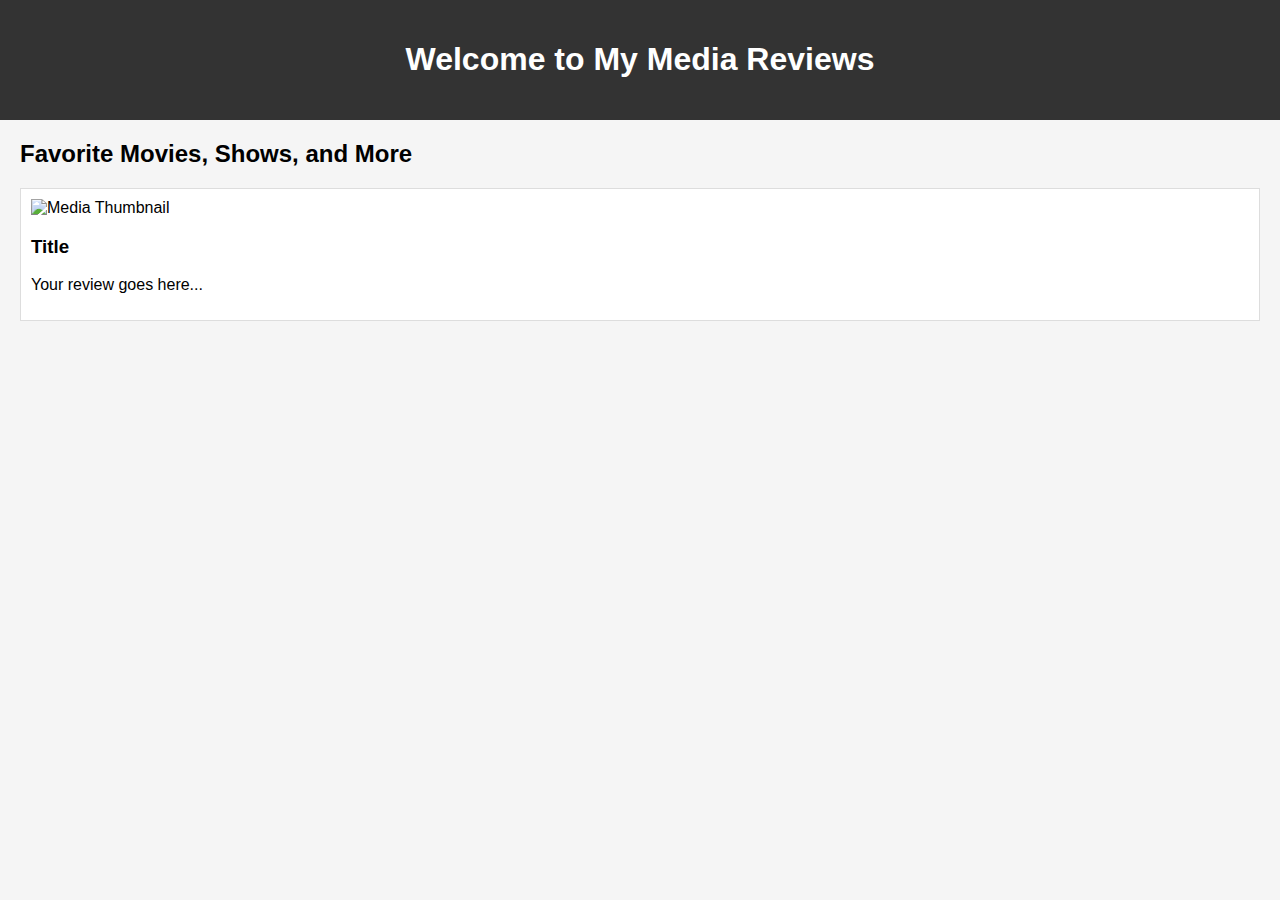
==== index.html @ 51f01a9e "first test" ====
<!DOCTYPE html>
<html lang="en">

<head>
   <meta charset="UTF-8">
   <meta name="viewport" content="width=device-width, initial-scale=1.0">
   <title>My Media Reviews</title>
   <link rel="stylesheet" href="styles.css">
</head>

<body>
   <header>
      <h1>Welcome to My Media Reviews</h1>
   </header>
   <section>
      <h2>Favorite Movies, Shows, and More</h2>
      <div class="review">
         <img src="path-to-image.jpg" alt="Media Thumbnail">
         <h3>Title</h3>
         <p>Your review goes here...</p>
      </div>
   </section>
</body>

</html>
---- styles.css ----
body {
   font-family: Arial, sans-serif;
   margin: 0;
   padding: 0;
   background-color: #f5f5f5;
}

header {
   background-color: #333;
   color: white;
   padding: 20px;
   text-align: center;
}

section {
   margin: 20px;
}

.review {
   border: 1px solid #ddd;
   padding: 10px;
   margin-top: 10px;
   background-color: white;
}
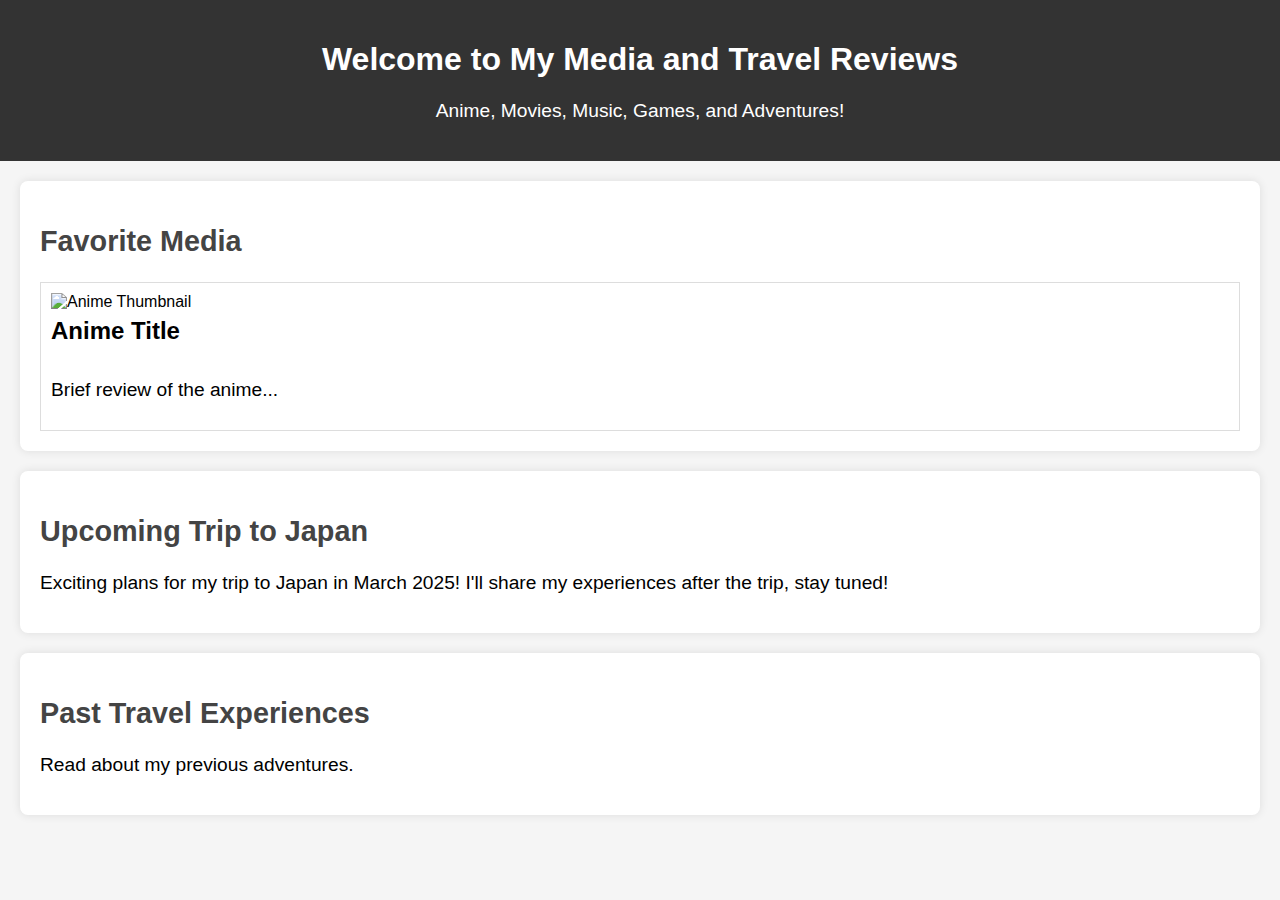
==== commit 5b510d2e: "Update index.html" ====
--- a/index.html
+++ b/index.html
@@ -4,22 +4,37 @@
 <head>
    <meta charset="UTF-8">
    <meta name="viewport" content="width=device-width, initial-scale=1.0">
-   <title>My Media Reviews</title>
+   <title>My Media Reviews and Travels</title>
    <link rel="stylesheet" href="styles.css">
 </head>
 
 <body>
    <header>
-      <h1>Welcome to My Media Reviews</h1>
+      <h1>Welcome to My Media and Travel Reviews</h1>
+      <p>Anime, Movies, Music, Games, and Adventures!</p>
    </header>
+
    <section>
-      <h2>Favorite Movies, Shows, and More</h2>
+      <h2>Favorite Media</h2>
       <div class="review">
-         <img src="path-to-image.jpg" alt="Media Thumbnail">
-         <h3>Title</h3>
-         <p>Your review goes here...</p>
+         <img src="path-to-image.jpg" alt="Anime Thumbnail">
+         <h3>Anime Title</h3>
+         <p>Brief review of the anime...</p>
       </div>
+      <!-- Add more media reviews here -->
    </section>
+
+   <section>
+      <h2>Upcoming Trip to Japan</h2>
+      <p>Exciting plans for my trip to Japan in March 2025! I'll share my experiences after the trip, stay tuned!</p>
+   </section>
+
+   <section>
+      <h2>Past Travel Experiences</h2>
+      <p>Read about my previous adventures.</p>
+      <!-- Add past trip summaries -->
+   </section>
+
 </body>
 
-</html>+</html>
--- a/styles.css
+++ b/styles.css
@@ -1,5 +1,5 @@
 body {
-   font-family: Arial, sans-serif;
+   font-family: 'Arial', sans-serif;
    margin: 0;
    padding: 0;
    background-color: #f5f5f5;
@@ -14,6 +14,10 @@
 
 section {
    margin: 20px;
+   padding: 20px;
+   background-color: #fff;
+   border-radius: 8px;
+   box-shadow: 0 0 10px rgba(0, 0, 0, 0.1);
 }
 
 .review {
@@ -21,4 +25,28 @@
    padding: 10px;
    margin-top: 10px;
    background-color: white;
-}+}
+
+.review img {
+   max-width: 150px;
+   margin-right: 20px;
+   float: left;
+}
+
+.review h3 {
+   font-size: 1.5em;
+}
+
+.review p {
+   clear: both;
+   padding-top: 10px;
+}
+
+h2 {
+   color: #444;
+   font-size: 1.8em;
+}
+
+p {
+   font-size: 1.2em;
+}
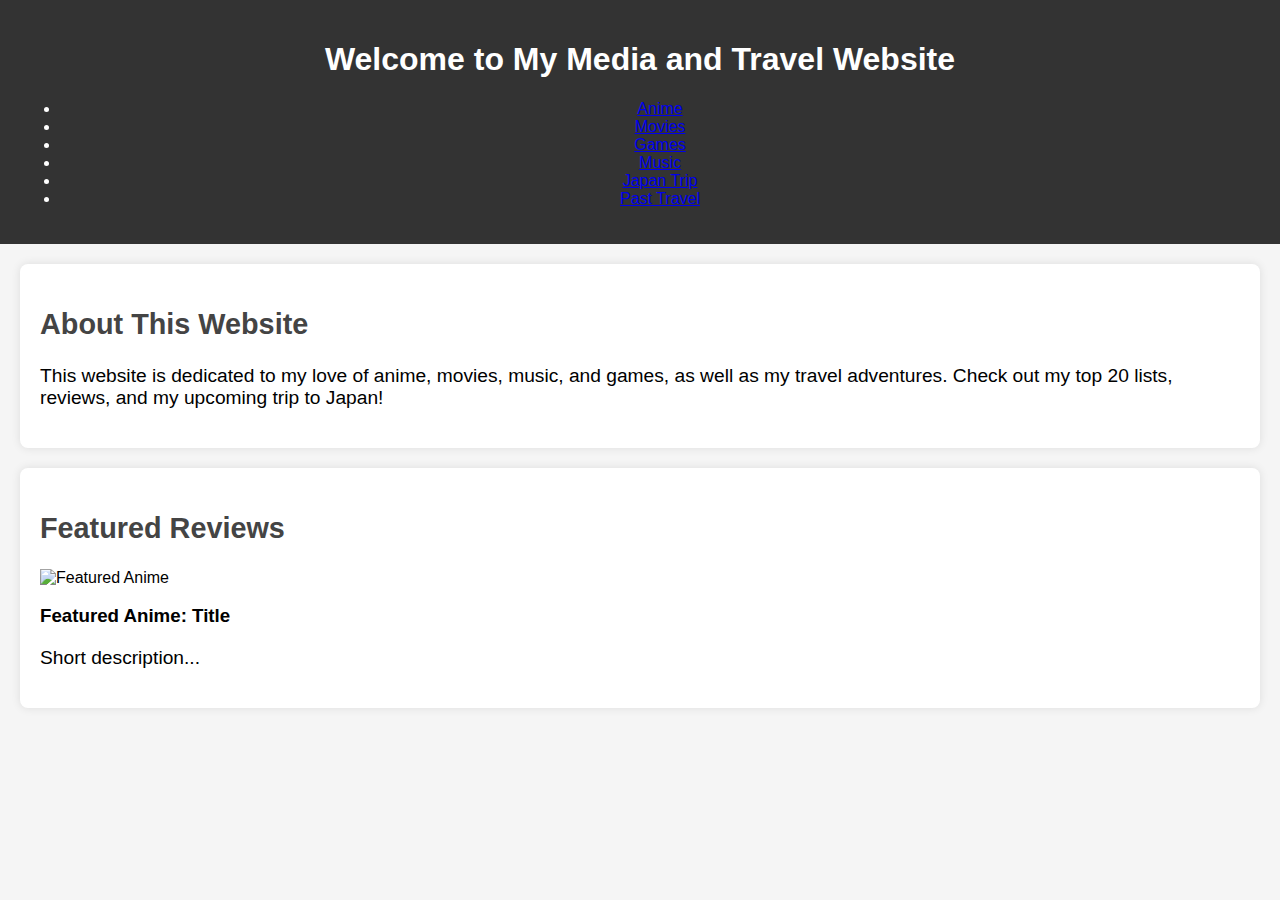
==== commit 4a7605f6: "Update index.html" ====
--- a/index.html
+++ b/index.html
@@ -4,37 +4,39 @@
 <head>
    <meta charset="UTF-8">
    <meta name="viewport" content="width=device-width, initial-scale=1.0">
-   <title>My Media Reviews and Travels</title>
+   <title>My Media and Travel Website</title>
    <link rel="stylesheet" href="styles.css">
 </head>
 
 <body>
    <header>
-      <h1>Welcome to My Media and Travel Reviews</h1>
-      <p>Anime, Movies, Music, Games, and Adventures!</p>
+      <h1>Welcome to My Media and Travel Website</h1>
+      <nav>
+         <ul>
+            <li><a href="anime.html">Anime</a></li>
+            <li><a href="movies.html">Movies</a></li>
+            <li><a href="games.html">Games</a></li>
+            <li><a href="music.html">Music</a></li>
+            <li><a href="japan_trip.html">Japan Trip</a></li>
+            <li><a href="travel.html">Past Travel</a></li>
+         </ul>
+      </nav>
    </header>
 
-   <section>
-      <h2>Favorite Media</h2>
-      <div class="review">
-         <img src="path-to-image.jpg" alt="Anime Thumbnail">
-         <h3>Anime Title</h3>
-         <p>Brief review of the anime...</p>
-      </div>
-      <!-- Add more media reviews here -->
+   <section id="intro">
+      <h2>About This Website</h2>
+      <p>This website is dedicated to my love of anime, movies, music, and games, as well as my travel adventures. Check out my top 20 lists, reviews, and my upcoming trip to Japan!</p>
    </section>
 
-   <section>
-      <h2>Upcoming Trip to Japan</h2>
-      <p>Exciting plans for my trip to Japan in March 2025! I'll share my experiences after the trip, stay tuned!</p>
+   <section id="featured">
+      <h2>Featured Reviews</h2>
+      <!-- You can showcase recent content here -->
+      <div class="review-summary">
+         <img src="path-to-featured-anime.jpg" alt="Featured Anime">
+         <h3>Featured Anime: Title</h3>
+         <p>Short description...</p>
+      </div>
    </section>
-
-   <section>
-      <h2>Past Travel Experiences</h2>
-      <p>Read about my previous adventures.</p>
-      <!-- Add past trip summaries -->
-   </section>
-
 </body>
 
 </html>
